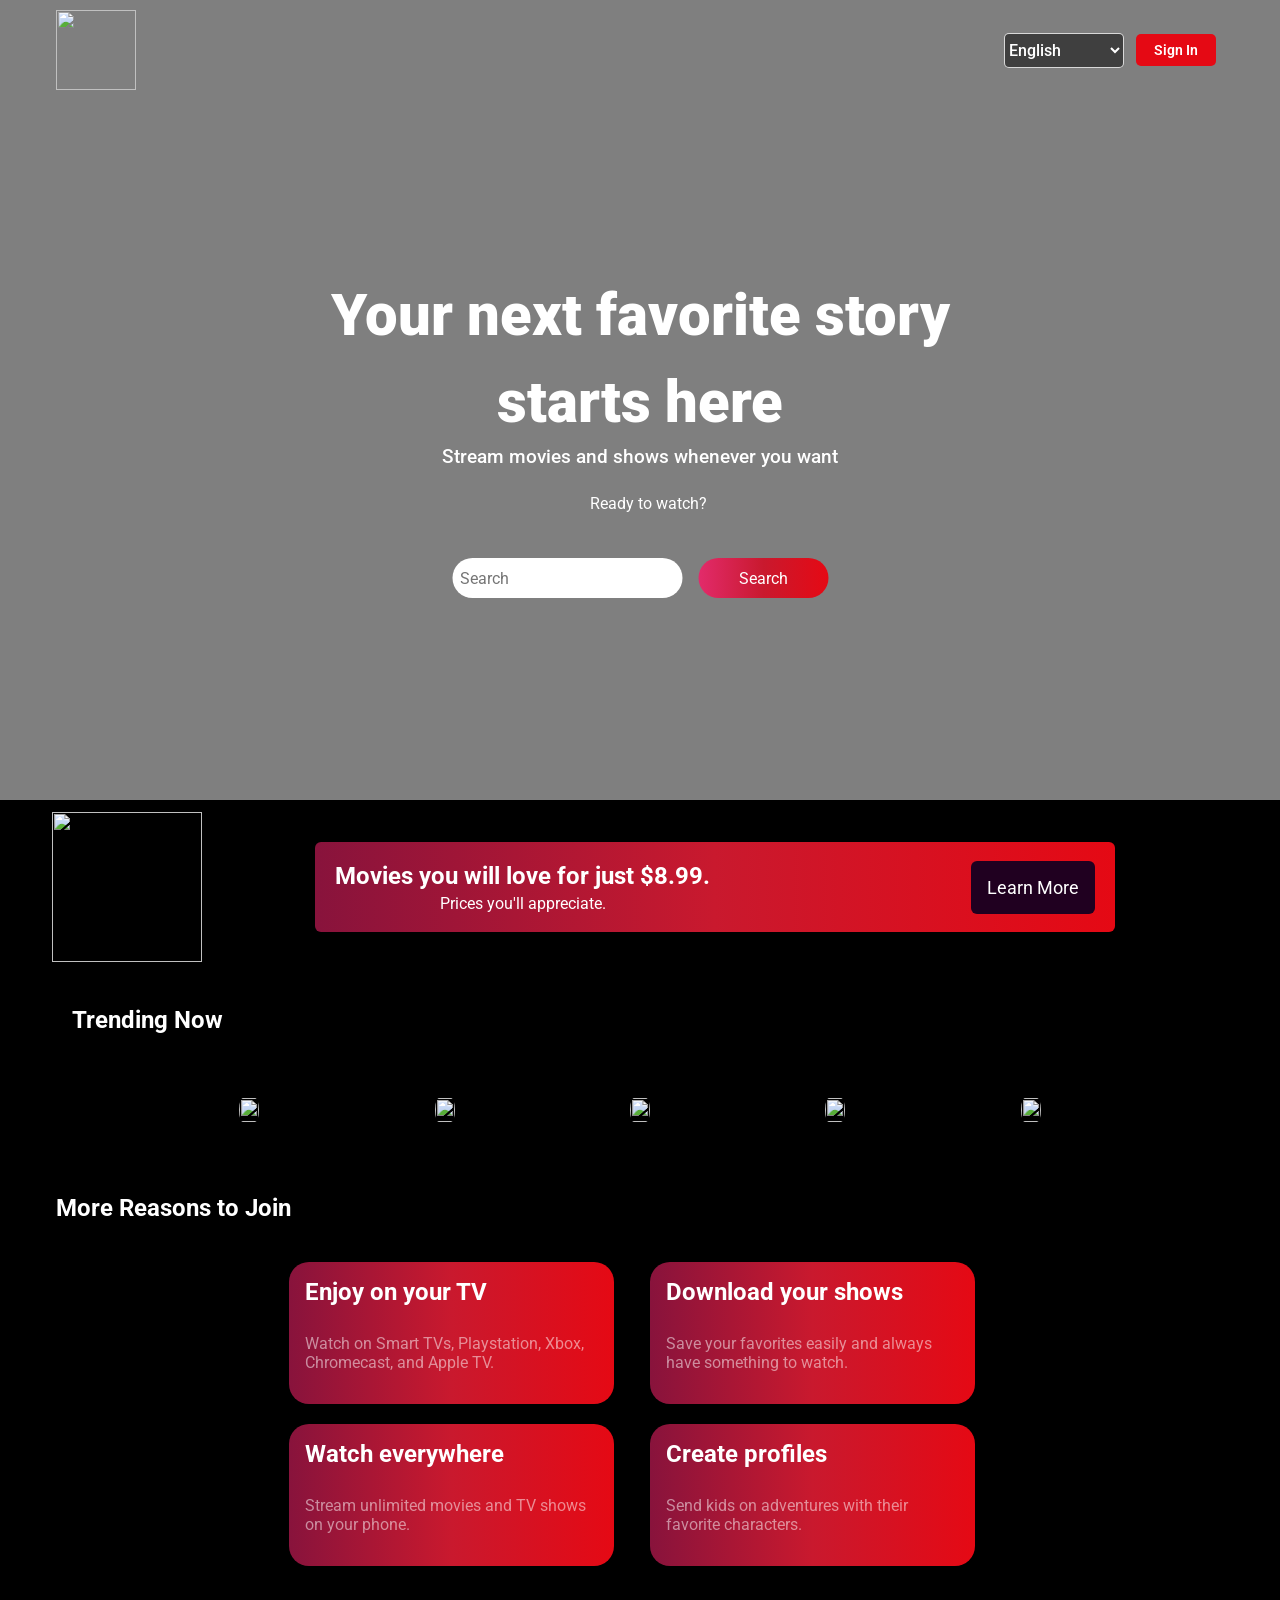
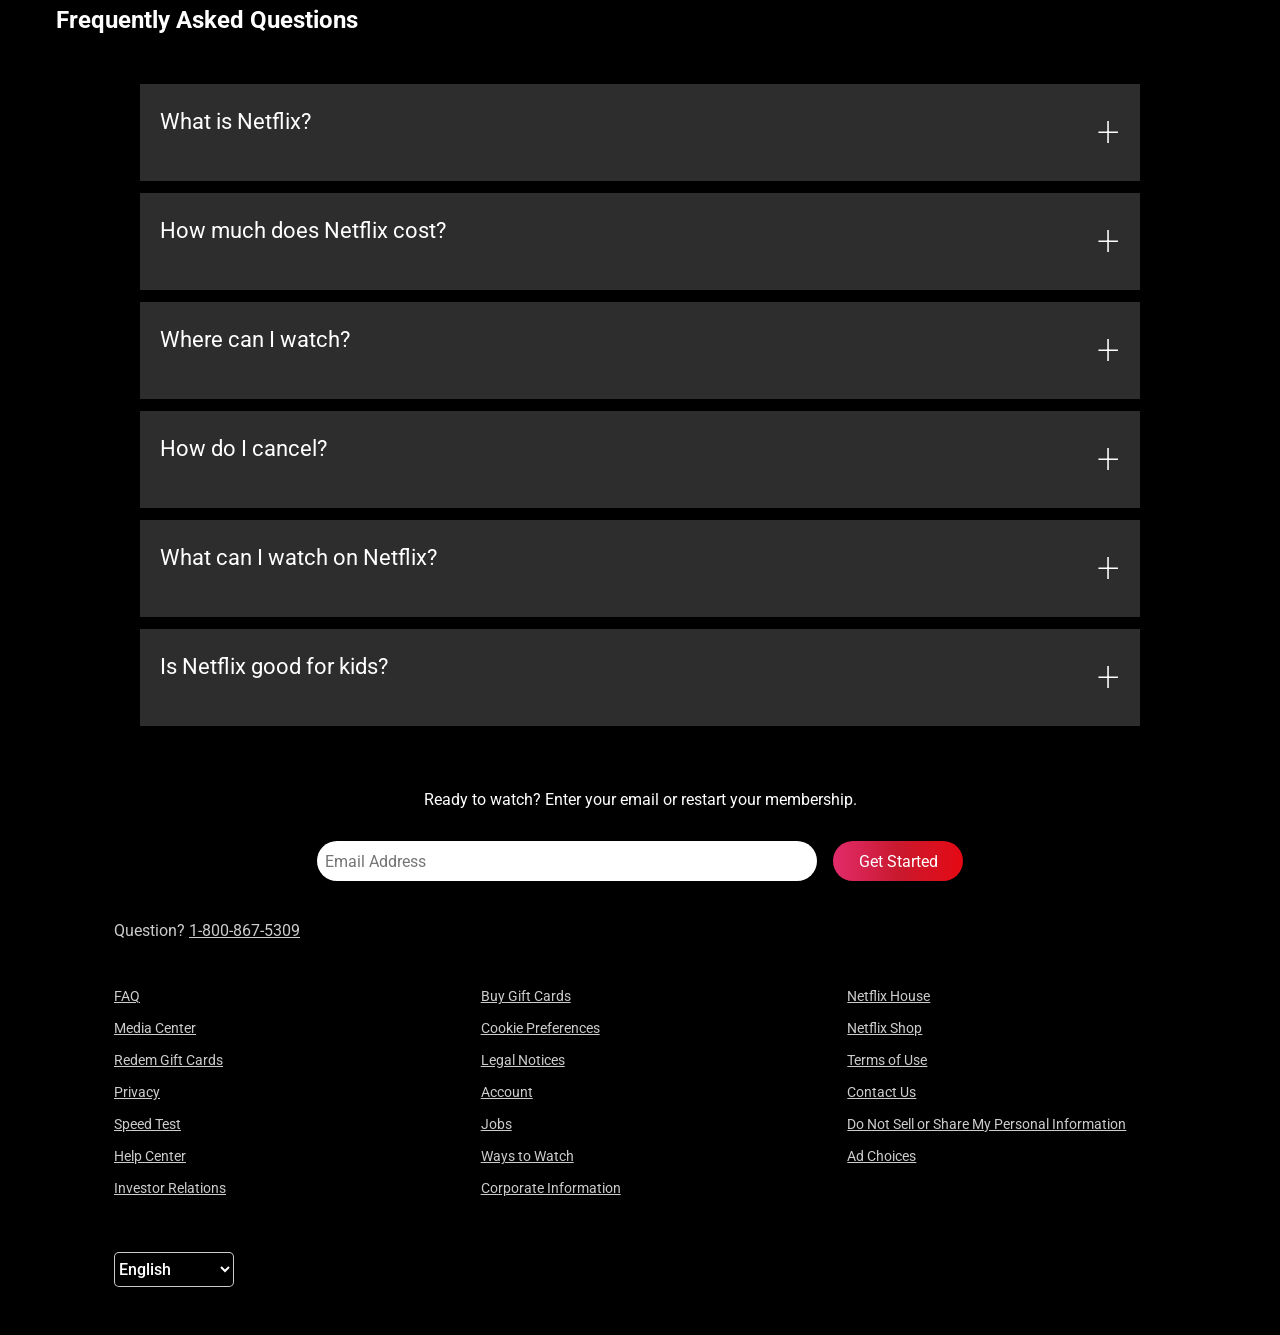
==== index.html @ acf83016 "Project Completed" ====
<!DOCTYPE html>
<html lang="en">
<head>
    <meta charset="UTF-8">
    <meta name="viewport" content="width=device-width, initial-scale=1.0">
    <title>Document</title>
    <link rel="stylesheet" href="style.css">
    <style>        
@import url('https://fonts.googleapis.com/css2?family=Inter:ital,opsz,wght@0,14..32,100..900;1,14..32,100..900&family=Roboto:ital,wght@0,100..900;1,100..900&display=swap');
</style>
<script src="https://kit.fontawesome.com/abd097e172.js" crossorigin="anonymous"></script>
<script src="index.js" defer></script>
</head>
<body>
    <section id="landing-page">
        <nav class="nav container">
            <img class="logo"  src="https://thumb.wikimedia.org/wikipedia/commons/thumb/7/75/Netflix_icon.svg/500px-Netflix_icon.svg.png?utm_source=commons.wikimedia.org&utm_campaign=index&utm_content=thumbnail&_=20220806170125" alt="">
            <div class="action__container">
                <select name="language" class="language">
                    <option value="en">English</option>
                    <option value="es">Spanish</option>
                </select>
                <button class="sign-in__button">Sign In</button>
            </div>
        </nav>
        <section id="hero">
            <div class="container">
                <div class="row">
                    <div class="hero__container">
                        <h1 class="hero__title">Your next favorite story <br> starts here</h1>
                        <h3 class="hero__subtitle">Stream movies and shows whenever you want</h3>
                        <p class="hero__para">Ready to watch?</p>
                        <div class="action__container">
                            <input type="search" placeholder="Search" class="search" id="search-input">
                            <button class="action__button" id="search__button">
                                Search 
                            </button>
                        </div>
                    </div>
                </div>
            </div>
        </section>
    </section>
    <section id="movies">
        <div class="container">
            <div class="movies__row row">
                <img class="movies__img" src=https://c8.alamy.com/zooms/9/83f71a19b4ff49509d6001133de8290e/px63xy.jpg alt="">
                <div class="learn__container">
                    <div class="learn__title--container">
                        <h2 class="learn__title">Movies you will love for just $8.99.</h2>
                        <p class="learn__subtitle">Prices you'll appreciate.</p>
                     </div>
                    <button class="learn__button">Learn More</button>
                </div> 
            </div>
        </div>
    </section>
    <section id="trending">
        <div class="container">
            <div class="trending__row row">
                <h2 class="trending__title">Trending Now</h2>
                <div class="movie__wrapper">
                    <div class="movie__container">
                        <img class="movie" src="https://m.media-amazon.com/images/M/MV5BMTNhMDJmNmYtNDQ5OS00ODdlLWE0ZDAtZTgyYTIwNDY3OTU3XkEyXkFqcGc@._V1_QL75_UX380_CR0,3,380,562_.jpg" alt="">
                    </div>
                    <div class="movie__container">
                        <img class="movie" src="https://m.media-amazon.com/images/M/MV5BYzBjMDg4YjctYzg3ZS00ZDFmLWI1YjctM2RkZGVjZWEyYWQ0XkEyXkFqcGc@._V1_QL75_UX380_CR0,20,380,562_.jpg" alt="">
                    </div>
                    <div class="movie__container">
                        <img class="movie" src=https://m.media-amazon.com/images/M/MV5BZjE0ZjgzMzYtMTAxYi00NGMzLThmZDktNzFlMzA2MWRmYWQ0XkEyXkFqcGc@._V1_QL75_UX380_CR0,4,380,562_.jpg alt="">
                    </div>
                    <div class="movie__container">
                        <img class="movie" src="https://m.media-amazon.com/images/M/MV5BMzU1ODIzYjAtNjUzNi00YmNjLWI5ZDAtNDgzOWY3MDU1OThlXkEyXkFqcGc@._V1_SX300.jpgalt=">
                    </div>
                    <div class="movie__container">
                        <img class="movie" src=https://m.media-amazon.com/images/M/MV5BOGZmNDYyNmMtNDQyNy00OTkzLTg1OGUtYWJiNmQ5Y2Q5ZGU3XkEyXkFqcGc@._V1_SX300.jpg alt="">
                    </div>
                </div>
            </div>
        </div>
    <section id="information">
        <div class="container">
            <div class="information__row row">
                <h2 class="information__title">More Reasons to Join</h2>
                <div class="information__wrapper">
                    <div class="information__cards" >
                        <h2 class="information__cards--title">Enjoy on your TV</h2>
                        <p class="information__cards--para">Watch on Smart TVs, Playstation, Xbox, Chromecast, and Apple TV.</p>
                         <i class="fa-solid fa-tv"></i>  
                    </div>
                    <div class="information__cards" >
                        <h2 class="information__cards--title">Download your shows </h2>
                        <p class="information__cards--para">Save your favorites easily and always have something to watch.</p>
                        <i class="fa-solid fa-download"></i>
                    </div>
                    <div class="information__cards" >
                        <h2 class="information__cards--title">Watch everywhere</h2>
                        <p class="information__cards--para">Stream unlimited movies and TV shows on your phone.</p>
                        <i class="fa-solid fa-tablet-screen-button"></i>
                    </div>
                    <div class="information__cards" >
                        <h2 class="information__cards--title">Create profiles</h2>
                        <p class="information__cards--para">Send kids on adventures with their favorite characters.</p>
                        <i class="fa-solid fa-child-reaching"></i>
                    </div>
                </div>    
            </div>
        </div>
    </section>
    <section id="faq">
        <div class="container">
            <div class="row faq__row">
                <div class="faq__wrapper">
                    <h2 class="faq__title">Frequently Asked Questions</h2>
                    <div class="faq__item">
                        <button class="faq__question">
                            What is Netflix?
                            <span class="faq__click" onclick="(openFaq(event))">+</span>
                        </button>
                        <div class="faq__answer">
                            <p>
                                Netflix is a streaming service that offers a wide variety of award-winning TV shows, movies, anime, documentaries, and more on thousands of internet-connected devices. <br>
                                ou can watch as much as you want, whenever you want – all for one low monthly price. There's always something new to discover and new TV shows and movies are added every week!
                            </p>
                        </div>
                    </div>
                    <div class="faq__item">
                        <button class="faq__question">
                            How much does Netflix cost?
                            <span class="faq__click" onclick="(openFaq(event))">+</span>
                        </button>
                        <div class="faq__answer">
                            <p>
                               Watch Netflix on your smartphone, tablet, Smart TV, laptop, or streaming device, all for one fixed monthly fee. Plans range from $8.99 to $26.99/month (pre-tax).
                            </p>
                        </div>
                    </div>
                    <div class="faq__item">
                        <button class="faq__question">
                            Where can I watch?
                            <span class="faq__click" onclick="(openFaq(event))">+</span>
                        </button>
                        <div class="faq__answer">
                            <p>
                                Watch anywhere, anytime. Sign in with your Netflix account to watch instantly on the web at netflix.com from your personal computer or on any internet-connected device that offers the Netflix app, including smart TVs, smartphones, tablets, streaming media players and game consoles.

                                You can also download your favorite shows with the iOS or Android app. Use downloads to watch while you're on the go and without an internet connection. Take Netflix with you anywhere.
                            </p>
                        </div>
                    </div>
                    <div class="faq__item">
                        <button class="faq__question">
                            How do I cancel?
                            <span class="faq__click" onclick="(openFaq(event))">+</span>
                        </button>
                        <div class="faq__answer">
                            <p>
                              Netflix is flexible. You can easily cancel your account online in two clicks. There are no cancellation fees – start or stop your account anytime.  
                            </p>
                        </div>
                    </div>
                    <div class="faq__item">
                        <button class="faq__question">
                            What can I watch on Netflix?
                            <span class="faq__click" onclick="(openFaq(event))">+</span>
                        </button>
                        <div class="faq__answer">
                            <p>
                               Netflix has an extensive library of feature films, documentaries, TV shows, anime, award-winning Netflix originals, and more. Watch as much as you want, anytime you want. 
                            </p>
                        </div>
                    </div>
                    <div class="faq__item">
                        <button class="faq__question">
                            Is Netflix good for kids?
                            <span class="faq__click" onclick="(openFaq(event))">+</span>
                        </button>
                        <div class="faq__answer">
                            <p>
                             The Netflix Kids experience is included in your membership to give parents control while kids enjoy family-friendly TV shows and movies in their own space. <br>
                            Kids profiles come with PIN-protected parental controls that let you restrict the maturity rating of content kids can watch and block specific titles you don’t want kids to see.
                            </p>
                        </div>
                    </div>
                    <div class="faq__ca">
                        <h3 class="faq__subtitle">Ready to watch? Enter your email or restart your membership.</h3>
                        <div class="faq__action">
                            <input class="email" type="email" name="email" placeholder="Email Address" id="faq__email">
                            <button class="faq__button">Get Started</button>
                        </div>
                    </div>
                </div>
            </div>
        </div>
    </section>
    <footer>
        <div class="footer__row row">
            <div class="container">
                <div class="footer__wrapper">
                    <h3 class="footer__title">Question? <span class="number">1-800-867-5309</span></h3>
                    <div class="footer__info--container">
                        <div class="footer__info--card">
                            <p class="footer__info">FAQ</p>
                            <p class="footer__info">Media Center</p>
                            <p class="footer__info">Redem Gift Cards</p>
                            <p class="footer__info">Privacy</p>
                            <p class="footer__info">Speed Test</p>
                            <p class="footer__info">Help Center</p>
                            <p class="footer__info">Investor Relations</p>
                        </div>
                        <div class="footer__info--card">
                            <p class="footer__info">Buy Gift Cards</p>
                            <p class="footer__info">Cookie Preferences</p>
                            <p class="footer__info">Legal Notices</p>
                            <p class="footer__info">Account</p>
                            <p class="footer__info">Jobs</p>
                            <p class="footer__info">Ways to Watch</p>
                            <p class="footer__info">Corporate Information</p>
                        </div>
                        <div class="footer__info--card">
                            <p class="footer__info">Netflix House</p>
                            <p class="footer__info">Netflix Shop</p>
                            <p class="footer__info">Terms of Use</p>
                            <p class="footer__info">Contact Us</p>
                            <p class="footer__info">Do Not Sell or Share My Personal Information</p>
                            <p class="footer__info">Ad Choices</p>
                            <p class="footer__info"></p>
                        </div>
                    </div>
                <select name="language" class="language footer__language">
                    <option value="en">English</option>
                    <option value="es">Spanish</option>
                </select>
                </div>      
            </div>
        </div>
    </footer>
</body>
</html>
---- style.css ----
@import url('https://fonts.googleapis.com/css2?family=Inter:ital,opsz,wght@0,14..32,100..900;1,14..32,100..900&family=Roboto:ital,wght@0,100..900;1,100..900&display=swap');

*{
    margin: 0;
    padding: 0;
    box-sizing: border-box;
    font-family: ROBOTO,sans-serif;
}

html {
    scroll-behavior: smooth;
}

button{
    cursor: pointer;
}

.search,
.email
{
    width: 230px;
    height: 40px;
    font-size: 16px;
    border: 400px;
    padding: 0 8px;
    margin-right: 16px;
    border-radius: 50px;


}
.action__button,
.faq__button
{
    height: 40px;
    width:130px;
    font-size: 16px;
    border: none;
    border-radius: 50px;
    color: white;
    transform: scale(1);
    background: linear-gradient(90deg, #e22b6b,#c9192e,#e50914);
    transition: all 300ms ease;
}



/* 

LANDING PAGE

*/

.container{
    max-width: 1200px;
    width: 100%;
    margin: 0 auto;
}

#landing-page{
    height: calc(100vh - 100px);
    background-image: 
        linear-gradient(rgba(0, 0, 0, 0.5), rgba(0, 0, 0, 0.5)),
        url("https://images.unsplash.com/photo-1519608487953-e999c86e7455");
    background-size: cover;
    background-position: center;
    background-repeat: no-repeat;;
}

select{
    height: 35px;
    width: 120px;
    background-color: rgba(0, 0, 0, 0.5);
    color: white;
    border: 1px solid rgba(255, 255, 255, 0.8);
    border-radius: 5px;
    font-size: 16px;
    font-weight: 500;
    margin-right: 12px;
}


select:focus{
    outline: 2px solid white;
    outline-offset: 2px;
}

.action__button:hover{
    transform: scale(1.1);
}

.action__button:active{
    transform: scale(0.95);
}


/*

NAVIGATION

*/

.nav{
    height: 100px;
    display: flex;
    justify-content: space-between;
    align-items: center;
    padding:16px;
}

.logo{
    width: 80px;
    height: 80px;
}

.sign-in__button{
    width: 80px;
    background-color: #e50914;
    color: white;
    padding: 8px;
    font-size: 14px;
    font-weight: 600;
    border: none;
    border-radius: 5px;
    transition: all 500ms ease;
}

.sign-in__button:hover{
    background-color: #be0e17;
}

/*

HERO

*/


#hero{
    position: absolute;
    top: 50%;
    left: 50%;
    transform: translate(-50%, -50%);
}
.hero__container{
    color: white;
    padding: 8px;
}

.hero__title{
    font-size: 58px;
    font-weight: 900;
    text-align: center;
    line-height: 1.5;
}

.hero__subtitle{
    text-align: center;
    font-weight: 500;
    margin-bottom: 12px;
}

.hero__para{
    margin: 8px 0 0 16px;
    padding: 8px;
    text-align: center; 
    line-height: 2;
}

.action__container{
    height: 100px;
    display: flex;
    justify-content: center;
    align-items: center;
    padding: 8px;
}

/*

MOVIES

*/

#movies{
    background-color: black;
    color: white;
}

.movies__row{
    display: flex;
    justify-content: space-between;
    align-content: center;
    align-items: center;
    padding: 12px;
}

.movies__img{
    height: 150px;
    width: 150px;
}

.learn__container{
    border-radius: 6px;
    background: linear-gradient(90deg, #88133c,#c9192e,#e50914);
    padding: 0 20px;
    max-width: 800px;
    width: 100%;
    display: flex;
    justify-content: space-between;
    align-items: center;
    margin: 0 auto;
    height: 90px;
}

.learn__subtitle{
    text-align: center;
    margin-top: 4px;
}

.learn__button{
    padding: 16px;
    font-size: 18px;
    border: none;
    border-radius: 6px;
    color: white;
    background-color: #200020;
    transition: all 500ms ease;
}


.learn__button:hover{
    transform: scale(1.1);
}

.learn__button:active{
    transform: scale(0.95);
}


/*

TRENDING

*/

#trending{
    background-color: black;
}


.movie__wrapper{
    padding: 32px;
    display: flex;
    justify-content: space-evenly;
}

.trending__title{
    padding: 32px;
    color: white;
}

.movie{
    position: relative;
    max-height: 280px;
    height: 100%;
    max-width: 200px;
    width: 100%;
    border-radius: 12px;
    cursor: pointer;
    padding: 0 8px;
    transition: all 500ms ease;
}



.movie:hover{
    transform: scale(1.1);
}

/*

INFORMATION

*/

#information{
    background-color: black;
}

.information__title{
    padding: 32px 8px 32px 8px;
    margin: 8px;
    color: white;
}

.information__wrapper{
    max-width:1000px;
    width: 100%;
    display: flex;
    flex-wrap: wrap;
    justify-content: center;
    gap: 20px;
    margin: 0 auto;

}

.information__cards{
  width: 325px;
  background: linear-gradient(90deg, #88133c,#c9192e,#e50914);
  border-radius: 20px;
  display: flex;
  flex-direction: column;
  padding: 16px;
  margin-right: 16px;


}

.information__cards--title{
    color: white;
    margin-bottom: 28px;
}

.information__cards--subtitle{
    color: white;
}

.information__cards--para{
    color: rgba(255, 255, 255, 0.512);
    margin-bottom: 16px;
}

.icon{
display: flex;
justify-content: right;
align-content: center;
}

.fa-tv,
.fa-download,
.fa-tablet-screen-button,
.fa-child-reaching
{
    font-size: 32px;
    color: #200020;
    width: 50px;
    margin-left: 250px;
}

/*

FREQUENTLY ASKED QUESTION

*/

.faq__title{
    color: white;
    margin: 32px 0 40px 8px;
    padding: 8px;
}

.faq__item{
    width: 90%;
    max-width: 1000px;
    margin: 0 auto;
    padding: 2px 0;
}

.faq__item{
    margin-bottom: 8px;
}

.faq__question{
    width: 100%;
    padding: 25px 20px;
    border: none;
    background-color: #2d2d2d;
    color: white;
    font-size: 22px;
    text-align: left;
    display: flex;
    justify-content: space-between;
    align-content: center;
    cursor: pointer;
}

.faq__question span{
    font-size: 40px;
    font-weight: 200;
}

.faq__click{
    transition: transform 0.3 ease;
    transform: rotate(0deg);
    transition: all 200ms ease;
}

.faq__click.rotate{
     transform: rotate(-45deg);
}


.faq__question:hover {
    background-color: #414141;
}

.faq__answer {
    background-color: #2d2d2d;
    color: white;
    font-size: 20px;
    padding: 0 20px;
    margin-top: 2px;
    display: none;
}

.faq__answer p {
    margin: 0;
    padding: 25px 0;
}

.faq__subtitle{
    color: white;
    text-align: center;
    font-size: 16px;
    font-weight: 400;
    margin: 62px 0 32px 0;
}

.email{
    max-width: 500px;
    width: 80%;
}

.faq__action{
    display: flex;
    justify-content: center;
    margin: 0 auto;
}
.faq__button:hover{
    transform: scale(1.1);
}

.faq__button:active{
    transform: scale(0.95);
}

/*

FOOTER

*/

.footer__row{
    color: rgba(255, 255, 255, 0.8);
    background-color: black;
    max-width: 1100px;
    width: 100%;
    margin: 0 auto;
}

.footer__title{
    margin: 32px 0;
    padding: 8px 0 8px 24px;
    font-size: 16px;
    font-weight: 400;
}

.number{
    text-decoration:underline;
    text-decoration-thickness: 1px;
    cursor: pointer;
}

.footer__info--container{
    display: flex;
    justify-content: space-evenly;
}

.footer__info--card{
    width: 100%;
    display: flex;
    flex-direction: column;
    align-items: left;
}

.footer__info{
    padding: 8px 8px 8px 24px;
    text-decoration: underline;
    font-size: 14px;
}

.footer__info:hover{
    cursor: pointer;
}

.footer__language{
    margin: 48px 24px;
}

/*LAPTOPS*/

@media (max-width: 1080px){
    .hero__title{
    font-size: 40px;
    margin-bottom: 16px;
}
}

/*TABLETS*/

@media (max-width: 768px){
    .hero__title{
    font-size: 30px;
    margin-bottom: 16px;
}
    .trending__title,
    .information__title,
    .faq__title{
        text-align: center;
        font-size: 40px;
        margin-bottom: 16px;
    }

    .movie__wrapper{
        display: flex;
        flex-direction: column;
        align-items: center;
        gap: 20px;
    }

    .faq__question,
    .faq__answer{
        font-size: 16px;
        align-items: center;
    }

    .email{
    max-width: 200px;
    width: 100%;
}

    .learn__container{
        width: 350px;
    }

    .learn__button{
        padding: 4px;
        font-size: 12px;
    }


    .learn__title{
        font-size: 16px;
        text-align: center;
    }

    .movies__img{
        display: none;
    }
}

/*PHONES*/

@media (max-width: 768px){
    .information__title,
    .faq__title
    {
        font-size: 32px;
    }

    .faq__question,
    .faq__answer
    {
        font-size: 12px;
    }

    .footer__title{
        font-size: 12px;
    }

    .footer__info{
        font-size: 12px;
    }

    .footer__language{
        font-size: 10px;
    }
}

/*

SEARCH PAGE

*/

.search__nav--container{
    margin-bottom: 40px;
}

#search__body{
    background-color: black;
    color: white;
}

.search__results{
    display: flex;
    margin: 0 auto;
    flex-wrap: wrap;
    gap: 20px;
  
}

.movie-img__wrapper{
    width: 200px;
    margin-bottom: 100px;
}

.search__results--img{
    width: 300px;
    margin-bottom: 20px;
}

.type{
    margin-bottom: 16px;
}

.loading-spinner{
    display: none;
}

.loading .loading-spinner{
    display: block;
}

.fa-spinner{
    position: absolute;
    top: 50%;
    left: 50%;
    transform: translate(-50%, -50%);
    color: white;
    font-size: 70px;
    color: #e50914;
    animation: rotate 600ms infinite linear;
}

@keyframes rotate { 
    0% {
        transform:rotate(0);
    }
    100% {
        transform: rotate(360deg);
    }
}
/*
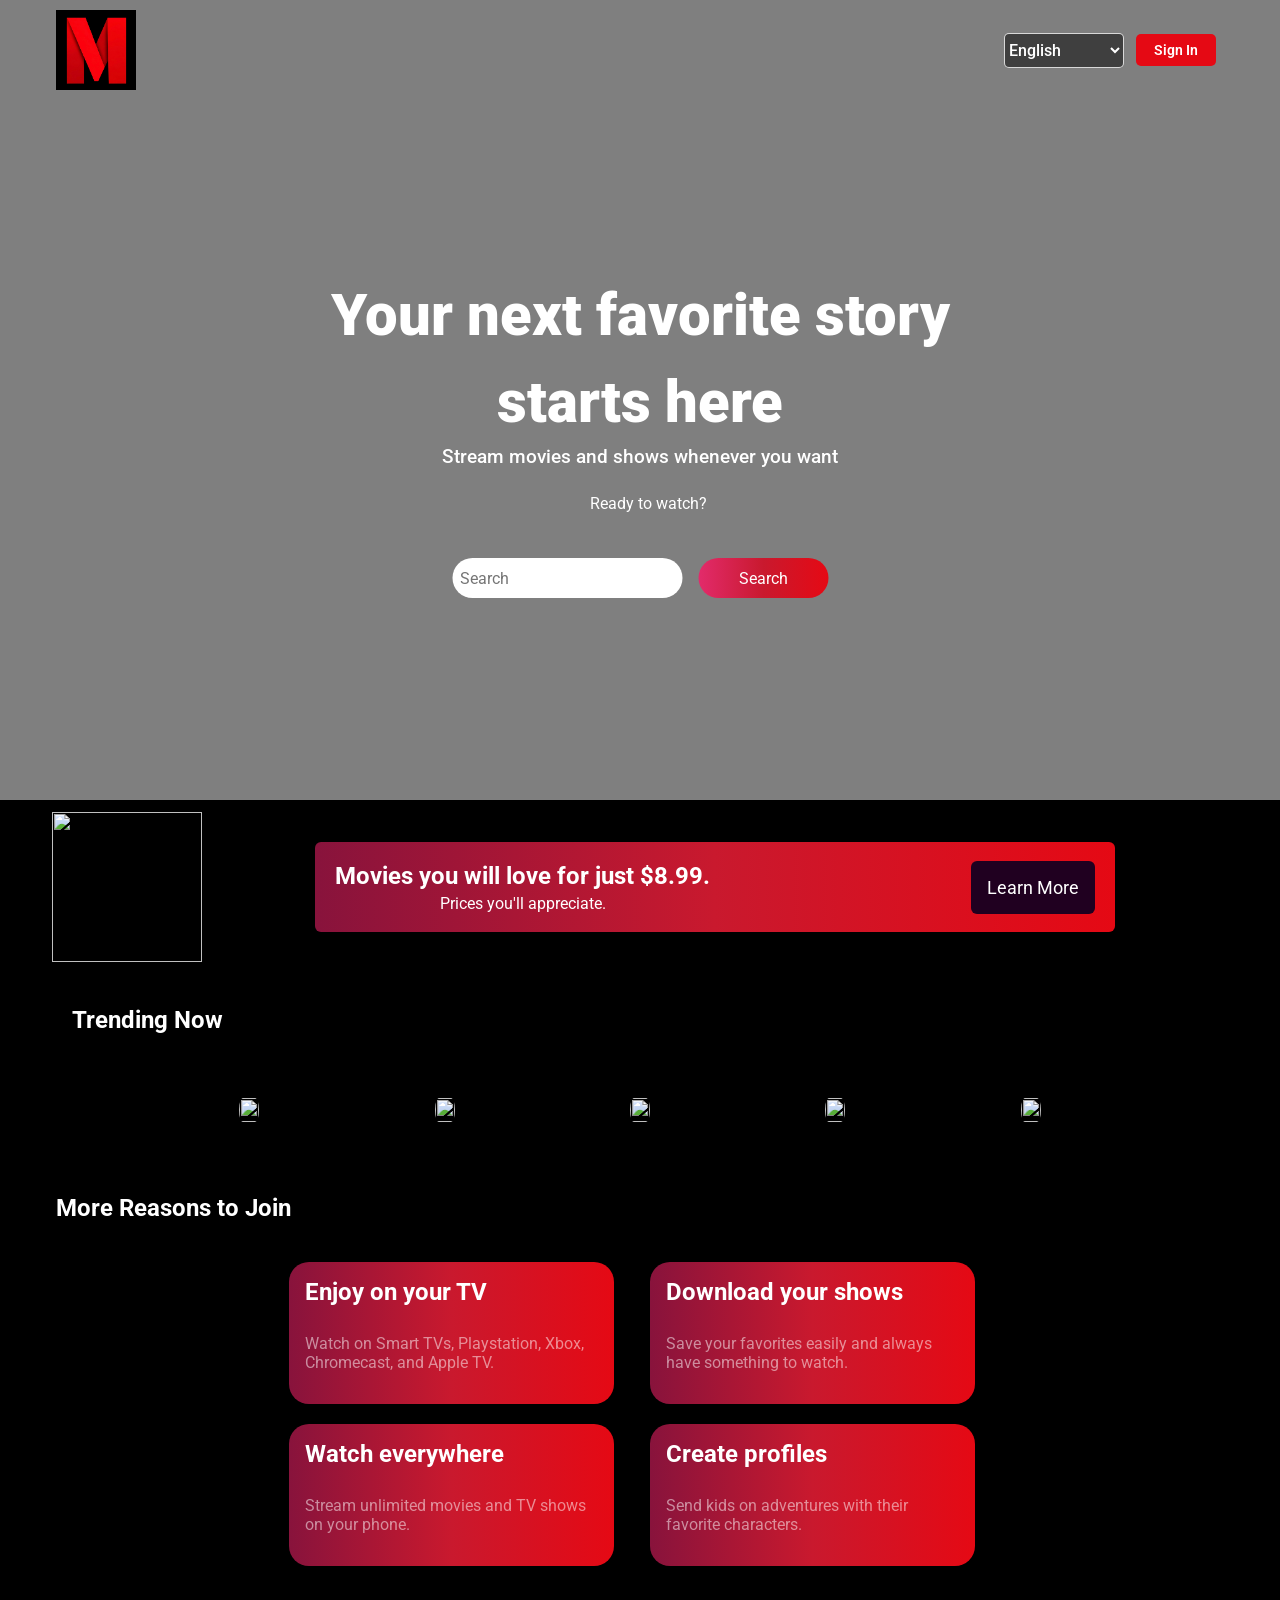
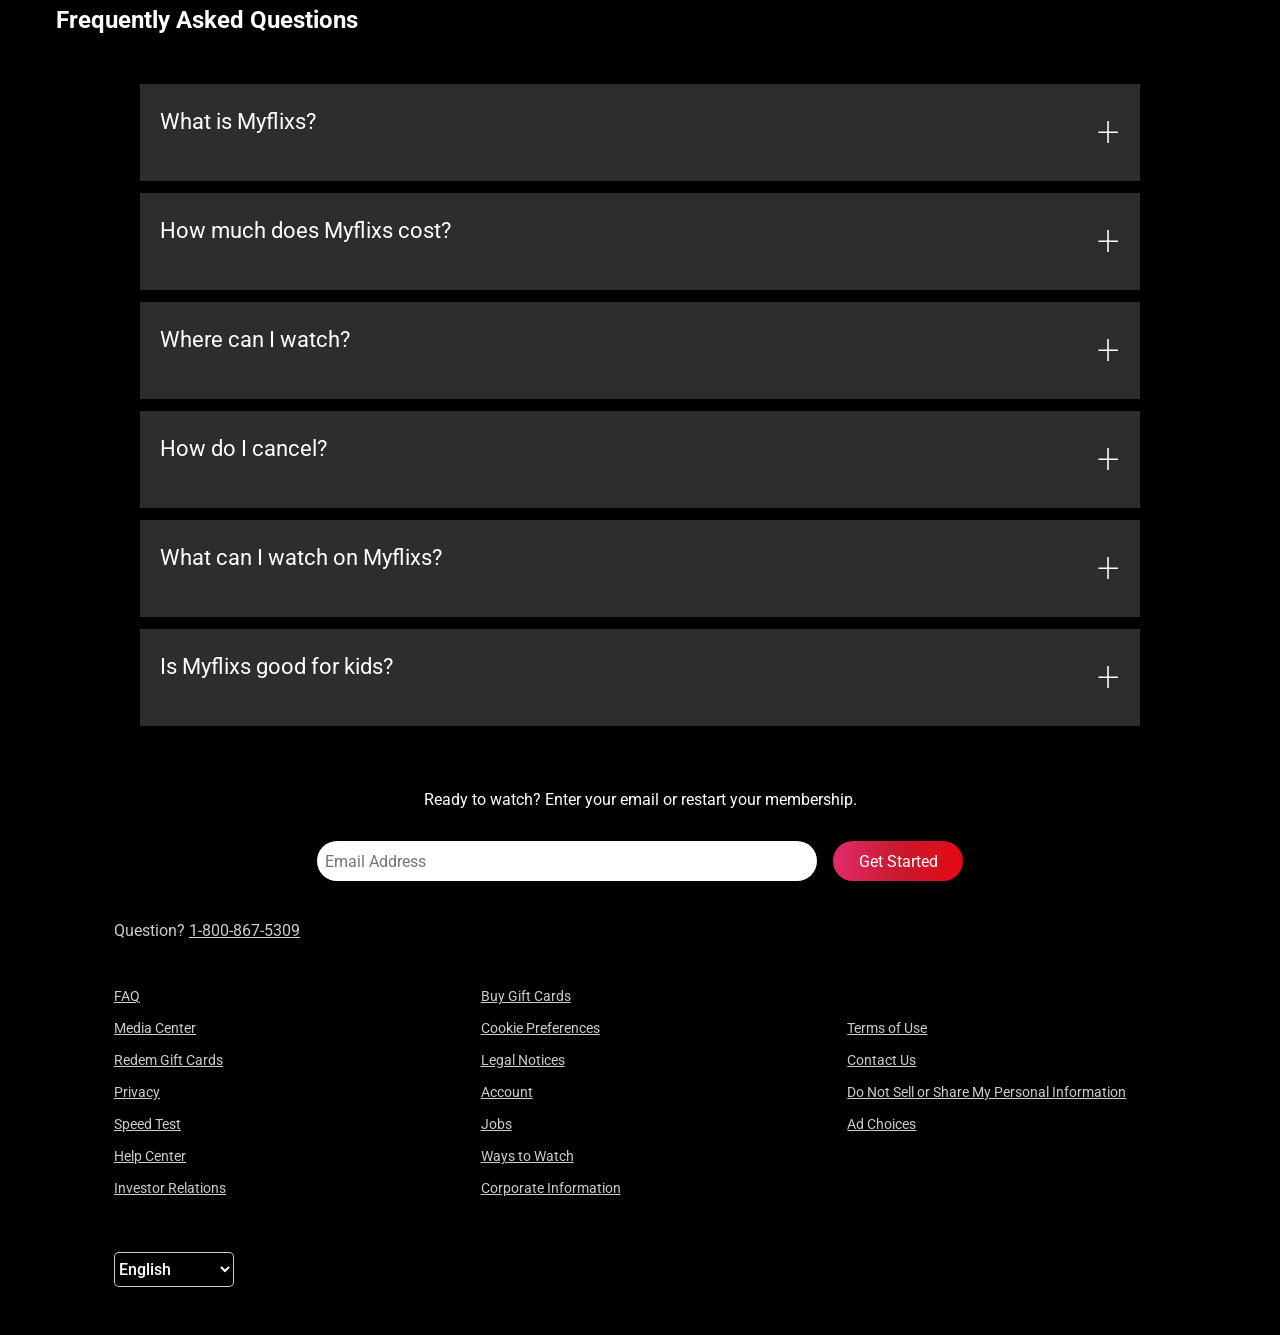
==== commit 0aa7d9d1: "intial commit" ====
--- a/index.html
+++ b/index.html
@@ -3,7 +3,7 @@
 <head>
     <meta charset="UTF-8">
     <meta name="viewport" content="width=device-width, initial-scale=1.0">
-    <title>Document</title>
+    <title>java final project</title>
     <link rel="stylesheet" href="style.css">
     <style>        
 @import url('https://fonts.googleapis.com/css2?family=Inter:ital,opsz,wght@0,14..32,100..900;1,14..32,100..900&family=Roboto:ital,wght@0,100..900;1,100..900&display=swap');
@@ -14,7 +14,7 @@
 <body>
     <section id="landing-page">
         <nav class="nav container">
-            <img class="logo"  src="https://thumb.wikimedia.org/wikipedia/commons/thumb/7/75/Netflix_icon.svg/500px-Netflix_icon.svg.png?utm_source=commons.wikimedia.org&utm_campaign=index&utm_content=thumbnail&_=20220806170125" alt="">
+            <img class="logo"  src="Red Ribbon M App Icon.jpeg"alt="">
             <div class="action__container">
                 <select name="language" class="language">
                     <option value="en">English</option>
@@ -114,24 +114,24 @@
                     <h2 class="faq__title">Frequently Asked Questions</h2>
                     <div class="faq__item">
                         <button class="faq__question">
-                            What is Netflix?
-                            <span class="faq__click" onclick="(openFaq(event))">+</span>
-                        </button>
-                        <div class="faq__answer">
-                            <p>
-                                Netflix is a streaming service that offers a wide variety of award-winning TV shows, movies, anime, documentaries, and more on thousands of internet-connected devices. <br>
+                            What is Myflixs?
+                            <span class="faq__click" onclick="(openFaq(event))">+</span>
+                        </button>
+                        <div class="faq__answer">
+                            <p>
+                             Myflixs is a streaming service that offers a wide variety of award-winning TV shows, movies, anime, documentaries, and more on thousands of internet-connected devices. <br>
                                 ou can watch as much as you want, whenever you want – all for one low monthly price. There's always something new to discover and new TV shows and movies are added every week!
                             </p>
                         </div>
                     </div>
                     <div class="faq__item">
                         <button class="faq__question">
-                            How much does Netflix cost?
-                            <span class="faq__click" onclick="(openFaq(event))">+</span>
-                        </button>
-                        <div class="faq__answer">
-                            <p>
-                               Watch Netflix on your smartphone, tablet, Smart TV, laptop, or streaming device, all for one fixed monthly fee. Plans range from $8.99 to $26.99/month (pre-tax).
+                            How much does Myflixs cost?
+                            <span class="faq__click" onclick="(openFaq(event))">+</span>
+                        </button>
+                        <div class="faq__answer">
+                            <p>
+                               Watch Myflixs on your smartphone, tablet, Smart TV, laptop, or streaming device, all for one fixed monthly fee. Plans range from $8.99 to $26.99/month (pre-tax).
                             </p>
                         </div>
                     </div>
@@ -142,9 +142,9 @@
                         </button>
                         <div class="faq__answer">
                             <p>
-                                Watch anywhere, anytime. Sign in with your Netflix account to watch instantly on the web at netflix.com from your personal computer or on any internet-connected device that offers the Netflix app, including smart TVs, smartphones, tablets, streaming media players and game consoles.
+                                Watch anywhere, anytime. Sign in with your Myflixs account to watch instantly on the web at myflixs.com from your personal computer or on any internet-connected device that offers the Myflixs app, including smart TVs, smartphones, tablets, streaming media players and game consoles.
 
-                                You can also download your favorite shows with the iOS or Android app. Use downloads to watch while you're on the go and without an internet connection. Take Netflix with you anywhere.
+                                You can also download your favorite shows with the iOS or Android app. Use downloads to watch while you're on the go and without an internet connection. Take Myflixs with you anywhere.
                             </p>
                         </div>
                     </div>
@@ -155,29 +155,29 @@
                         </button>
                         <div class="faq__answer">
                             <p>
-                              Netflix is flexible. You can easily cancel your account online in two clicks. There are no cancellation fees – start or stop your account anytime.  
-                            </p>
-                        </div>
-                    </div>
-                    <div class="faq__item">
-                        <button class="faq__question">
-                            What can I watch on Netflix?
-                            <span class="faq__click" onclick="(openFaq(event))">+</span>
-                        </button>
-                        <div class="faq__answer">
-                            <p>
-                               Netflix has an extensive library of feature films, documentaries, TV shows, anime, award-winning Netflix originals, and more. Watch as much as you want, anytime you want. 
-                            </p>
-                        </div>
-                    </div>
-                    <div class="faq__item">
-                        <button class="faq__question">
-                            Is Netflix good for kids?
-                            <span class="faq__click" onclick="(openFaq(event))">+</span>
-                        </button>
-                        <div class="faq__answer">
-                            <p>
-                             The Netflix Kids experience is included in your membership to give parents control while kids enjoy family-friendly TV shows and movies in their own space. <br>
+                             Myflixs is flexible. You can easily cancel your account online in two clicks. There are no cancellation fees – start or stop your account anytime.  
+                            </p>
+                        </div>
+                    </div>
+                    <div class="faq__item">
+                        <button class="faq__question">
+                            What can I watch on Myflixs?
+                            <span class="faq__click" onclick="(openFaq(event))">+</span>
+                        </button>
+                        <div class="faq__answer">
+                            <p>
+                             Myflixs has an extensive library of feature films, documentaries, TV shows, anime, award-winning Myflixs originals, and more. Watch as much as you want, anytime you want. 
+                            </p>
+                        </div>
+                    </div>
+                    <div class="faq__item">
+                        <button class="faq__question">
+                            Is Myflixs good for kids?
+                            <span class="faq__click" onclick="(openFaq(event))">+</span>
+                        </button>
+                        <div class="faq__answer">
+                            <p>
+                             The Myflixs Kids experience is included in your membership to give parents control while kids enjoy family-friendly TV shows and movies in their own space. <br>
                             Kids profiles come with PIN-protected parental controls that let you restrict the maturity rating of content kids can watch and block specific titles you don’t want kids to see.
                             </p>
                         </div>
@@ -218,8 +218,8 @@
                             <p class="footer__info">Corporate Information</p>
                         </div>
                         <div class="footer__info--card">
-                            <p class="footer__info">Netflix House</p>
-                            <p class="footer__info">Netflix Shop</p>
+                            <p class="footer__info" Myflixs House</p>
+                            <p class="footer__info" Myflixs Shop</p>
                             <p class="footer__info">Terms of Use</p>
                             <p class="footer__info">Contact Us</p>
                             <p class="footer__info">Do Not Sell or Share My Personal Information</p>
--- a/style.css
+++ b/style.css
@@ -110,6 +110,8 @@
 .logo{
     width: 80px;
     height: 80px;
+    background-color: black;
+    
 }
 
 .sign-in__button{
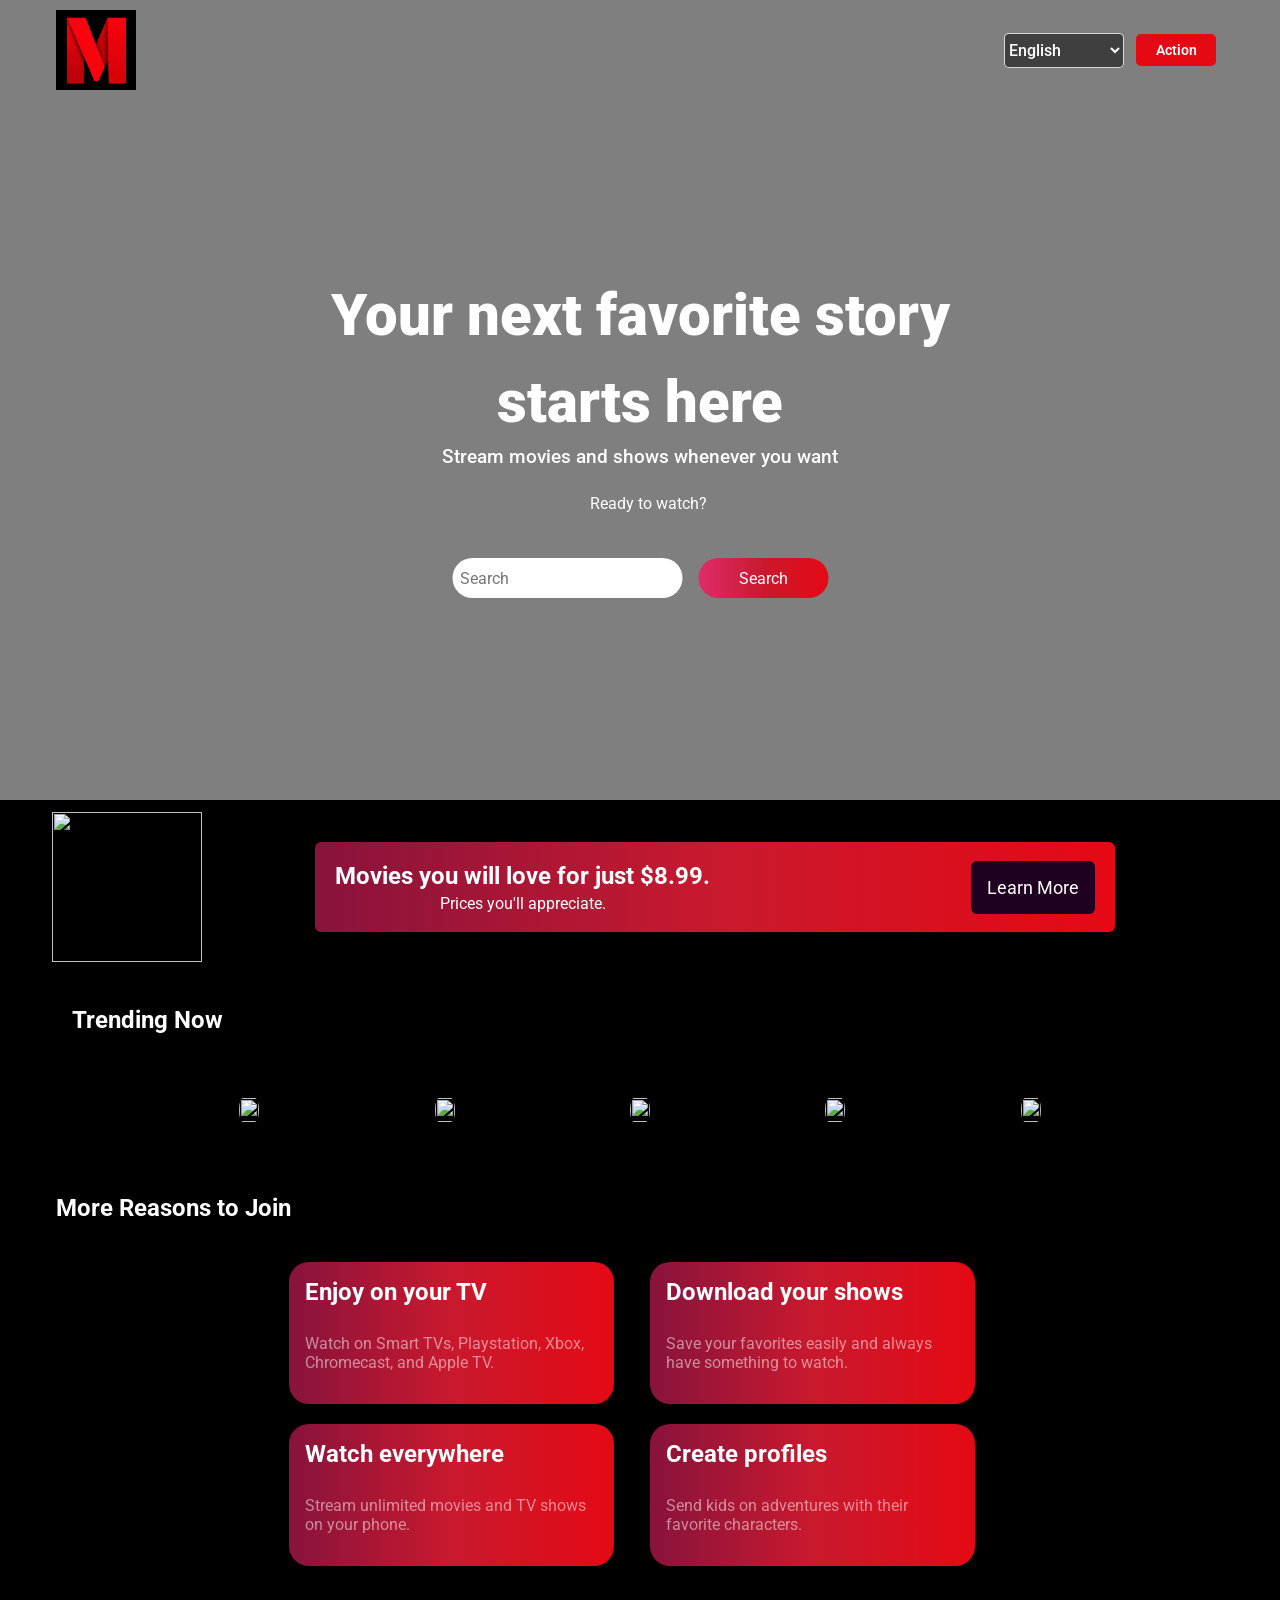
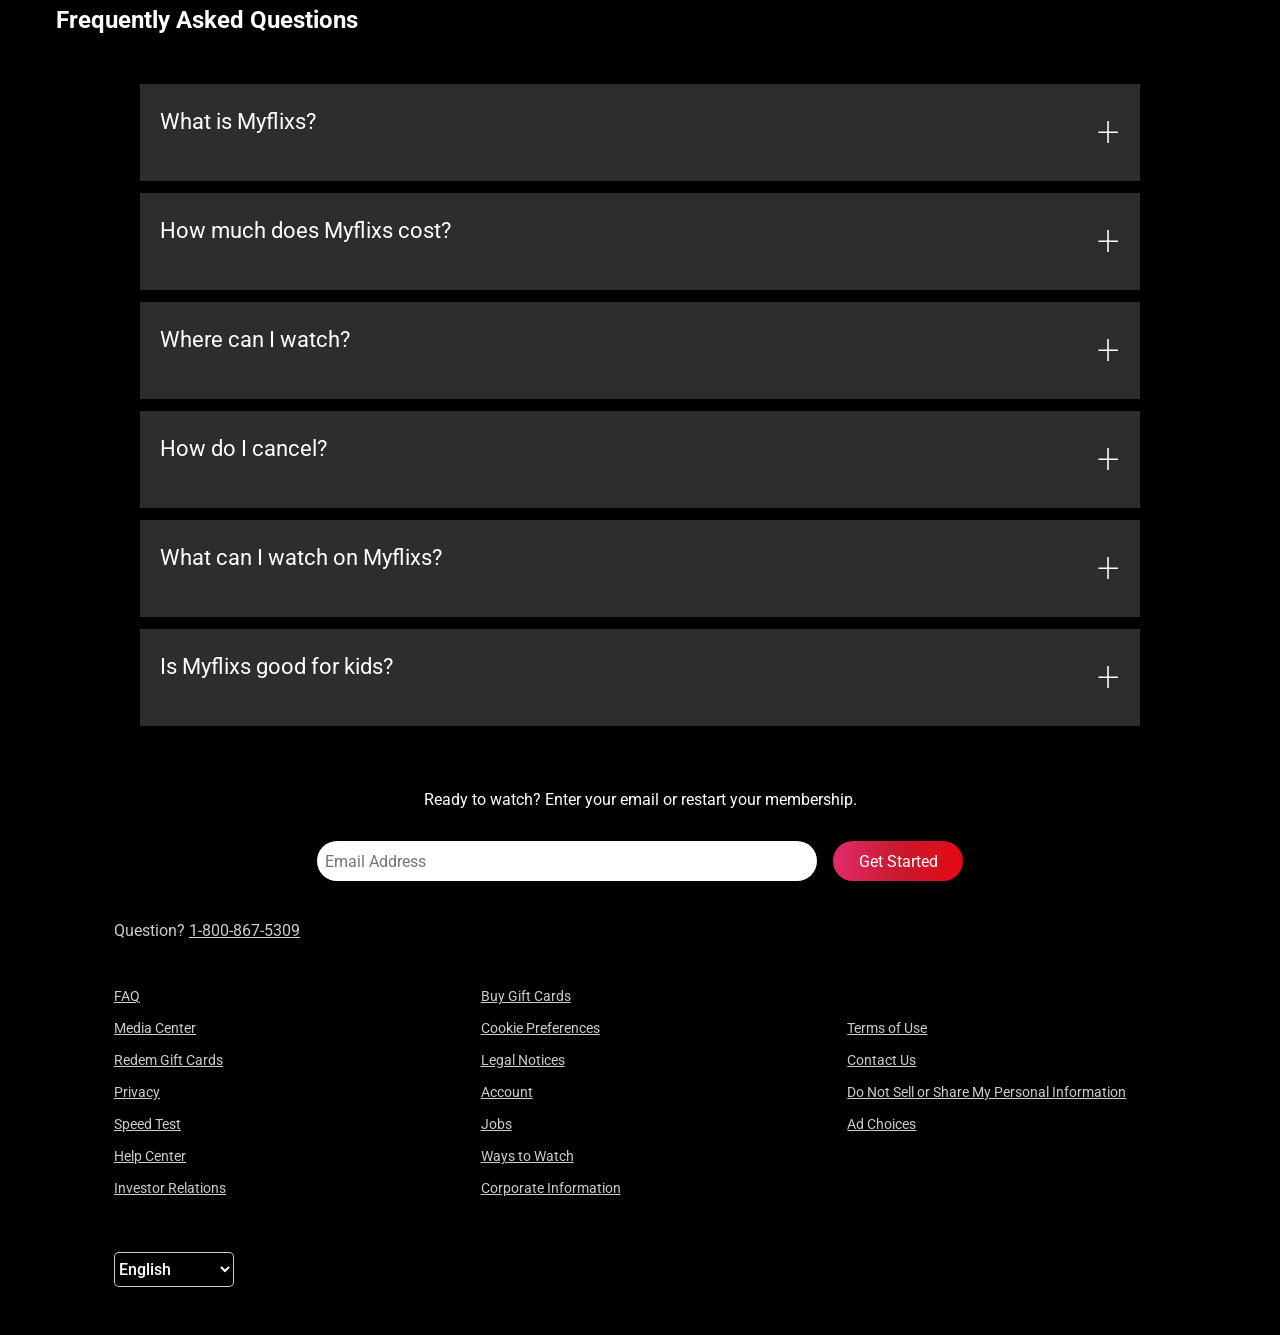
==== commit f14d392c: "revised" ====
--- a/index.html
+++ b/index.html
@@ -20,7 +20,7 @@
                     <option value="en">English</option>
                     <option value="es">Spanish</option>
                 </select>
-                <button class="sign-in__button">Sign In</button>
+                <button class="sign-in__button">Action</button>
             </div>
         </nav>
         <section id="hero">
--- a/style.css
+++ b/style.css
@@ -611,6 +611,15 @@
   
 }
 
+.filter__container{
+    max-width: 1200px;
+    width: 100%;
+    margin: 40px auto;
+    display: flex;
+    justify-content: end;
+    padding: 16px;
+}
+
 .movie-img__wrapper{
     width: 200px;
     margin-bottom: 100px;
